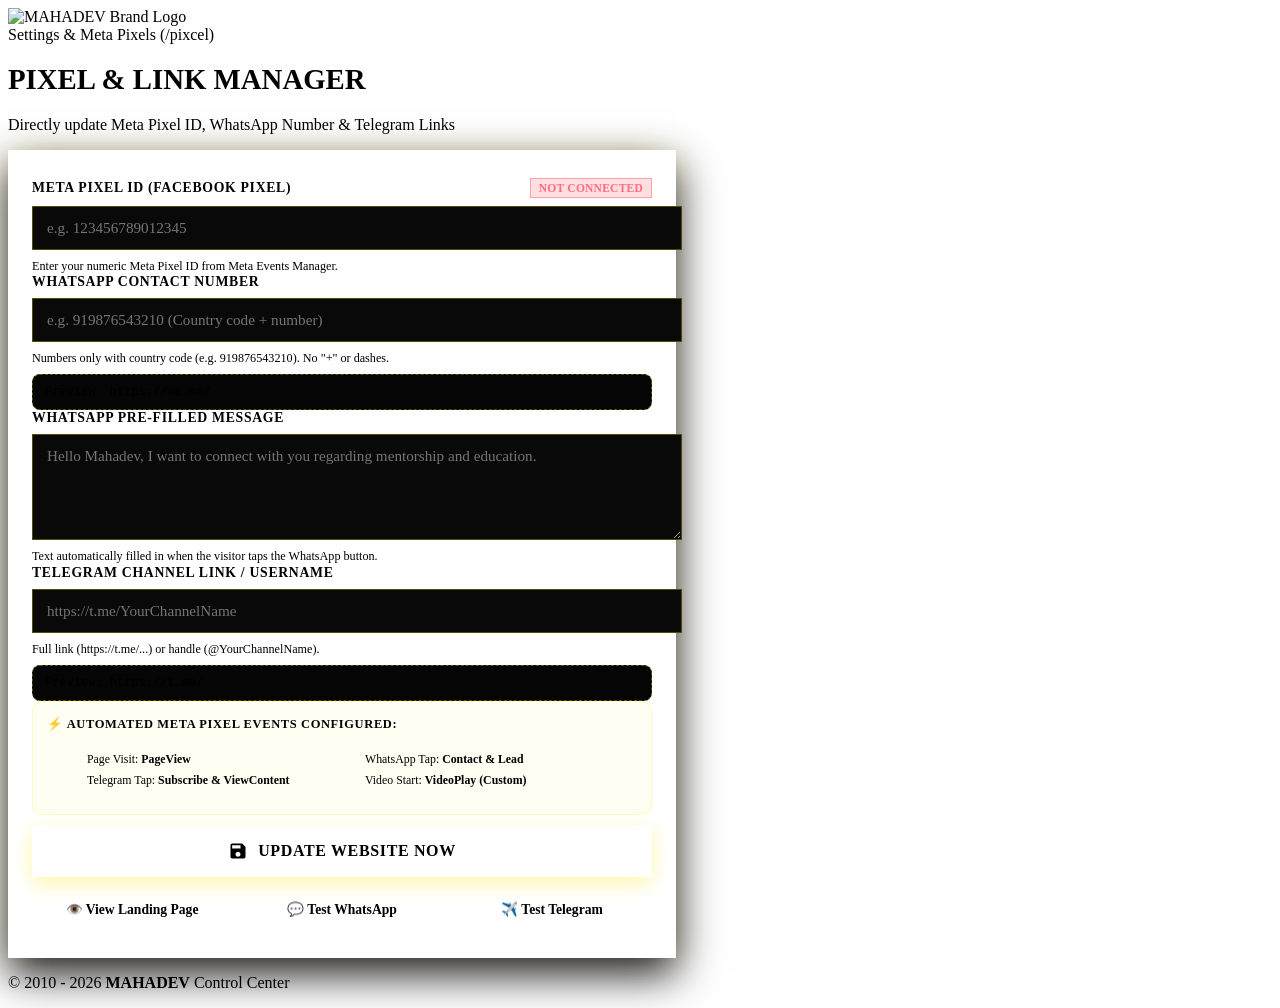
==== pixcel/index.html @ 51340453 "Initial commit: MAHADEV luxury landing page with WhatsApp, Telegram, video player, and Meta Pixel ma" ====
<!DOCTYPE html>
<html lang="en">
<head>
  <meta charset="UTF-8">
  <meta name="viewport" content="width=device-width, initial-scale=1.0">
  <title>MAHADEV - Pixel & Links Manager (/pixcel)</title>
  
  <link rel="icon" type="image/png" href="assets/logo.png">
  
  <!-- Google Fonts -->
  <link rel="preconnect" href="https://fonts.googleapis.com">
  <link rel="preconnect" href="https://fonts.gstatic.com" crossorigin>
  <link href="https://fonts.googleapis.com/css2?family=Plus+Jakarta+Sans:wght@400;500;600;700;800;900&display=swap" rel="stylesheet">
  
  <link rel="stylesheet" href="style.css">
  <style>
    /* Admin/Config Panel Specific Styles */
    .admin-container {
      max-width: 620px;
    }

    .admin-card {
      width: 100%;
      background: var(--color-bg-card);
      border: 2px solid var(--color-yellow);
      border-radius: var(--border-radius-lg);
      padding: 28px 24px;
      box-shadow: 0 16px 40px rgba(0, 0, 0, 0.9), 0 0 25px rgba(255, 228, 0, 0.15);
      display: flex;
      flex-direction: column;
      gap: 22px;
    }

    .form-group {
      display: flex;
      flex-direction: column;
      gap: 8px;
    }

    .form-label {
      font-size: 0.86rem;
      font-weight: 800;
      color: var(--color-yellow);
      letter-spacing: 0.05em;
      text-transform: uppercase;
      display: flex;
      justify-content: space-between;
      align-items: center;
    }

    .pixel-status {
      font-size: 0.72rem;
      padding: 3px 8px;
      border-radius: var(--border-radius-pill);
      font-weight: 700;
      letter-spacing: 0.02em;
    }

    .pixel-status.active {
      background: rgba(46, 213, 115, 0.18);
      color: #2ed573;
      border: 1px solid rgba(46, 213, 115, 0.4);
    }

    .pixel-status.inactive {
      background: rgba(255, 71, 87, 0.18);
      color: #ff6b81;
      border: 1px solid rgba(255, 71, 87, 0.4);
    }

    .form-input, .form-textarea {
      width: 100%;
      background: #090909;
      border: 1.5px solid rgba(255, 228, 0, 0.3);
      color: #ffffff;
      font-family: var(--font-family);
      font-size: 0.95rem;
      padding: 12px 14px;
      border-radius: var(--border-radius-sm);
      transition: border-color var(--transition-fast), box-shadow var(--transition-fast);
    }

    .form-input:focus, .form-textarea:focus {
      outline: none;
      border-color: var(--color-yellow);
      box-shadow: 0 0 12px rgba(255, 228, 0, 0.3);
    }

    .form-textarea {
      min-height: 80px;
      resize: vertical;
    }

    .form-hint {
      font-size: 0.76rem;
      color: var(--color-text-dim);
      line-height: 1.35;
    }

    .preview-box {
      background: #050505;
      border: 1px dashed rgba(255, 228, 0, 0.35);
      border-radius: 8px;
      padding: 10px 12px;
      font-size: 0.75rem;
      color: var(--color-yellow);
      word-break: break-all;
      font-family: monospace;
    }

    .btn-save-wrap {
      display: flex;
      flex-direction: column;
      gap: 12px;
      margin-top: 10px;
    }

    .btn-submit {
      width: 100%;
      background: var(--color-yellow);
      color: var(--color-black);
      border: none;
      font-family: var(--font-family);
      font-size: 1rem;
      font-weight: 800;
      letter-spacing: 0.04em;
      padding: 16px;
      border-radius: var(--border-radius-md);
      cursor: pointer;
      display: flex;
      align-items: center;
      justify-content: center;
      gap: 10px;
      box-shadow: 0 6px 20px rgba(255, 228, 0, 0.35);
      transition: transform var(--transition-smooth), background var(--transition-fast), box-shadow var(--transition-fast);
    }

    .btn-submit:hover {
      background: var(--color-yellow-hover);
      transform: translateY(-2px);
      box-shadow: 0 10px 28px rgba(255, 228, 0, 0.5);
    }

    .btn-submit:active {
      transform: scale(0.98);
    }

    .nav-links-row {
      display: flex;
      gap: 10px;
      width: 100%;
    }

    .btn-secondary {
      flex: 1;
      display: inline-flex;
      align-items: center;
      justify-content: center;
      background: transparent;
      border: 1.5px solid var(--color-yellow);
      color: var(--color-yellow);
      padding: 12px;
      border-radius: var(--border-radius-md);
      font-size: 0.85rem;
      font-weight: 700;
      text-decoration: none;
      cursor: pointer;
      transition: background var(--transition-fast), color var(--transition-fast);
    }

    .btn-secondary:hover {
      background: var(--color-yellow);
      color: var(--color-black);
    }

    /* Toast Notification */
    .toast-msg {
      position: fixed;
      bottom: 24px;
      left: 50%;
      transform: translateX(-50%) translateY(100px);
      background: var(--color-yellow);
      color: var(--color-black);
      padding: 14px 28px;
      border-radius: var(--border-radius-pill);
      font-size: 0.92rem;
      font-weight: 800;
      box-shadow: 0 10px 30px rgba(0, 0, 0, 0.9), 0 0 25px rgba(255, 228, 0, 0.7);
      opacity: 0;
      pointer-events: none;
      transition: transform 0.3s cubic-bezier(0.175, 0.885, 0.32, 1.275), opacity 0.3s ease;
      z-index: 100;
      display: flex;
      align-items: center;
      gap: 10px;
      text-align: center;
    }

    .toast-msg.show {
      transform: translateX(-50%) translateY(0);
      opacity: 1;
    }

    .events-info-box {
      background: rgba(255, 228, 0, 0.05);
      border: 1px solid rgba(255, 228, 0, 0.2);
      border-radius: 10px;
      padding: 14px;
      display: flex;
      flex-direction: column;
      gap: 8px;
    }

    .events-title {
      font-size: 0.78rem;
      font-weight: 800;
      color: var(--color-yellow);
      text-transform: uppercase;
      letter-spacing: 0.05em;
    }

    .events-list {
      list-style: none;
      display: grid;
      grid-template-columns: 1fr 1fr;
      gap: 6px;
      font-size: 0.74rem;
      color: var(--color-text-dim);
    }

    .events-list li strong {
      color: var(--color-text-white);
    }

    @media (max-width: 480px) {
      .events-list {
        grid-template-columns: 1fr;
      }
      .nav-links-row {
        flex-direction: column;
      }
    }
  </style>
</head>
<body>
  <!-- Ambient background glow elements -->
  <div class="bg-glow bg-glow-top" aria-hidden="true"></div>
  <div class="bg-glow bg-glow-bottom" aria-hidden="true"></div>
  <div class="bg-grid-overlay" aria-hidden="true"></div>

  <main class="page-container admin-container">
    <!-- Header -->
    <header class="brand-header">
      <div class="logo-wrapper">
        <div class="logo-glow"></div>
        <img src="assets/logo.png" alt="MAHADEV Brand Logo" class="brand-logo" width="100" height="100" style="width: 100px; height: 100px;">
      </div>

      <div class="brand-badge">
        <span class="badge-dot"></span>
        <span class="badge-text">Settings & Meta Pixels (/pixcel)</span>
      </div>

      <h1 class="brand-title" style="font-size: 1.8rem;">PIXEL & LINK MANAGER</h1>
      <p class="brand-subtext">Directly update Meta Pixel ID, WhatsApp Number & Telegram Links</p>
    </header>

    <!-- Admin Form Card -->
    <div class="admin-card">
      <form id="config-form" novalidate>
        <!-- 1. Meta Pixel ID -->
        <div class="form-group">
          <label class="form-label" for="pixel-id-input">
            <span>Meta Pixel ID (Facebook Pixel)</span>
            <span class="pixel-status inactive" id="pixel-status-badge">Not Connected</span>
          </label>
          <input type="text" 
                 id="pixel-id-input" 
                 class="form-input" 
                 placeholder="e.g. 123456789012345" 
                 autocomplete="off" 
                 spellcheck="false">
          <span class="form-hint">Enter your numeric Meta Pixel ID from Meta Events Manager.</span>
        </div>

        <!-- 2. WhatsApp Phone Number -->
        <div class="form-group">
          <label class="form-label" for="whatsapp-phone-input">
            <span>WhatsApp Contact Number</span>
          </label>
          <input type="tel" 
                 id="whatsapp-phone-input" 
                 class="form-input" 
                 placeholder="e.g. 919876543210 (Country code + number)" 
                 autocomplete="tel">
          <span class="form-hint">Numbers only with country code (e.g. 919876543210). No "+" or dashes.</span>
          <div class="preview-box" id="wa-preview-box">Preview: https://wa.me/</div>
        </div>

        <!-- 3. WhatsApp Pre-filled Message -->
        <div class="form-group">
          <label class="form-label" for="whatsapp-message-input">
            <span>WhatsApp Pre-filled Message</span>
          </label>
          <textarea id="whatsapp-message-input" 
                    class="form-textarea" 
                    placeholder="Hello Mahadev, I want to connect with you regarding mentorship and education."></textarea>
          <span class="form-hint">Text automatically filled in when the visitor taps the WhatsApp button.</span>
        </div>

        <!-- 4. Telegram Channel Link -->
        <div class="form-group">
          <label class="form-label" for="telegram-url-input">
            <span>Telegram Channel Link / Username</span>
          </label>
          <input type="text" 
                 id="telegram-url-input" 
                 class="form-input" 
                 placeholder="https://t.me/YourChannelName" 
                 autocomplete="off">
          <span class="form-hint">Full link (https://t.me/...) or handle (@YourChannelName).</span>
          <div class="preview-box" id="tg-preview-box">Preview: https://t.me/</div>
        </div>

        <!-- Meta Pixel Tracking Info -->
        <div class="events-info-box">
          <span class="events-title">⚡ Automated Meta Pixel Events Configured:</span>
          <ul class="events-list">
            <li>Page Visit: <strong>PageView</strong></li>
            <li>WhatsApp Tap: <strong>Contact & Lead</strong></li>
            <li>Telegram Tap: <strong>Subscribe & ViewContent</strong></li>
            <li>Video Start: <strong>VideoPlay (Custom)</strong></li>
          </ul>
        </div>

        <!-- Submit & Navigation -->
        <div class="btn-save-wrap">
          <button type="submit" class="btn-submit" id="save-btn">
            <svg viewBox="0 0 24 24" width="20" height="20" fill="currentColor">
              <path d="M17 3H5c-1.11 0-2 .9-2 2v14c0 1.1.89 2 2 2h14c1.1 0 2-.9 2-2V7l-4-4zm-5 16c-1.66 0-3-1.34-3-3s1.34-3 3-3 3 1.34 3 3-1.34 3-3 3zm3-10H5V5h10v4z"/>
            </svg>
            <span>UPDATE WEBSITE NOW</span>
          </button>

          <div class="nav-links-row">
            <a href="/" class="btn-secondary" id="preview-home-btn">
              👁️ View Landing Page
            </a>
            <a href="https://wa.me/" target="_blank" rel="noopener noreferrer" class="btn-secondary" id="test-wa-btn">
              💬 Test WhatsApp
            </a>
            <a href="https://t.me/" target="_blank" rel="noopener noreferrer" class="btn-secondary" id="test-tg-btn">
              ✈️ Test Telegram
            </a>
          </div>
        </div>
      </form>
    </div>

    <!-- Footer -->
    <footer class="brand-footer">
      <div class="footer-divider"></div>
      <p class="footer-copyright">© 2010 - 2026 <strong>MAHADEV</strong> Control Center</p>
    </footer>
  </main>

  <!-- Notification Toast -->
  <div class="toast-msg" id="toast-msg">
    <span>✅</span>
    <span id="toast-text">Updated successfully!</span>
  </div>

  <script>
    // Determine API origin (works seamlessly on http://localhost:3000/ or directly opening file:///)
    const API_ORIGIN = (window.location.protocol === 'file:') ? 'http://localhost:3000' : '';

    // Elements
    const pixelInput = document.getElementById('pixel-id-input');
    const pixelBadge = document.getElementById('pixel-status-badge');
    const waPhoneInput = document.getElementById('whatsapp-phone-input');
    const waMsgInput = document.getElementById('whatsapp-message-input');
    const tgUrlInput = document.getElementById('telegram-url-input');
    
    const waPreviewBox = document.getElementById('wa-preview-box');
    const tgPreviewBox = document.getElementById('tg-preview-box');
    const testWaBtn = document.getElementById('test-wa-btn');
    const testTgBtn = document.getElementById('test-tg-btn');
    const previewHomeBtn = document.getElementById('preview-home-btn');
    const form = document.getElementById('config-form');
    const toast = document.getElementById('toast-msg');
    const toastText = document.getElementById('toast-text');

    if (window.location.protocol === 'file:') {
      previewHomeBtn.href = 'index.html';
    }

    // Load initial config from API or config.json
    async function loadConfig() {
      try {
        const res = await fetch(API_ORIGIN + '/api/config', { cache: 'no-store' });
        if (res.ok) {
          const cfg = await res.json();
          applyConfigToForm(cfg);
          return;
        }
      } catch (e) {}

      // Fallback: fetch config.json
      try {
        const res2 = await fetch('config.json', { cache: 'no-store' });
        if (res2.ok) {
          const cfg2 = await res2.json();
          applyConfigToForm(cfg2);
        }
      } catch (err) {}
    }

    function applyConfigToForm(cfg) {
      if (!cfg) return;
      pixelInput.value = cfg.metaPixelId || '';
      waPhoneInput.value = cfg.whatsappPhone || '';
      waMsgInput.value = cfg.whatsappMessage || 'Hello Mahadev, I want to connect with you regarding mentorship and education.';
      tgUrlInput.value = cfg.telegramUrl || 'https://t.me/';
      updatePreviews();
    }

    function updatePreviews() {
      // Pixel status
      const pixelVal = pixelInput.value.trim();
      if (pixelVal && /^[0-9]+$/.test(pixelVal)) {
        pixelBadge.textContent = 'Active (ID: ' + pixelVal + ')';
        pixelBadge.className = 'pixel-status active';
      } else if (pixelVal) {
        pixelBadge.textContent = 'ID Entered';
        pixelBadge.className = 'pixel-status active';
      } else {
        pixelBadge.textContent = 'Not Connected';
        pixelBadge.className = 'pixel-status inactive';
      }

      // WhatsApp link preview
      const cleanPhone = waPhoneInput.value.replace(/[^0-9]/g, '');
      const msg = encodeURIComponent(waMsgInput.value.trim());
      let waLink = 'https://wa.me/';
      if (cleanPhone) {
        waLink = `https://wa.me/${cleanPhone}?text=${msg}`;
      } else if (msg) {
        waLink = `https://wa.me/?text=${msg}`;
      }
      waPreviewBox.textContent = 'Preview: ' + waLink;
      testWaBtn.href = waLink;

      // Telegram link preview
      let tgLink = tgUrlInput.value.trim();
      if (tgLink && !tgLink.startsWith('http://') && !tgLink.startsWith('https://')) {
        if (tgLink.startsWith('@')) tgLink = tgLink.substring(1);
        tgLink = 'https://t.me/' + tgLink;
      }
      tgPreviewBox.textContent = 'Preview: ' + (tgLink || 'https://t.me/');
      testTgBtn.href = tgLink || 'https://t.me/';
    }

    // Input listeners
    pixelInput.addEventListener('input', updatePreviews);
    waPhoneInput.addEventListener('input', updatePreviews);
    waMsgInput.addEventListener('input', updatePreviews);
    tgUrlInput.addEventListener('input', updatePreviews);

    // Save form & directly update site files
    form.addEventListener('submit', async (e) => {
      e.preventDefault();
      
      let tgLink = tgUrlInput.value.trim();
      if (tgLink && !tgLink.startsWith('http://') && !tgLink.startsWith('https://')) {
        if (tgLink.startsWith('@')) tgLink = tgLink.substring(1);
        tgLink = 'https://t.me/' + tgLink;
      }

      const payload = {
        metaPixelId: pixelInput.value.trim(),
        whatsappPhone: waPhoneInput.value.replace(/[^0-9]/g, '').trim(),
        whatsappMessage: waMsgInput.value.trim(),
        telegramUrl: tgLink || 'https://t.me/'
      };

      try {
        const res = await fetch(API_ORIGIN + '/api/config', {
          method: 'POST',
          headers: {
            'Content-Type': 'application/json'
          },
          body: JSON.stringify(payload)
        });

        const data = await res.json();
        if (res.ok && data.success) {
          showToast('✅ Updated directly on disk! All files and links updated.');
        } else {
          showToast('⚠️ Update error: ' + (data.error || 'Server error'));
        }
      } catch (err) {
        showToast('⚠️ Could not connect to dev server. Run "node serve.js" to save updates.');
      }
    });

    function showToast(message) {
      toastText.textContent = message;
      toast.classList.add('show');
      setTimeout(() => {
        toast.classList.remove('show');
      }, 4000);
    }

    // Initialize
    loadConfig();
  </script>
</body>
</html>
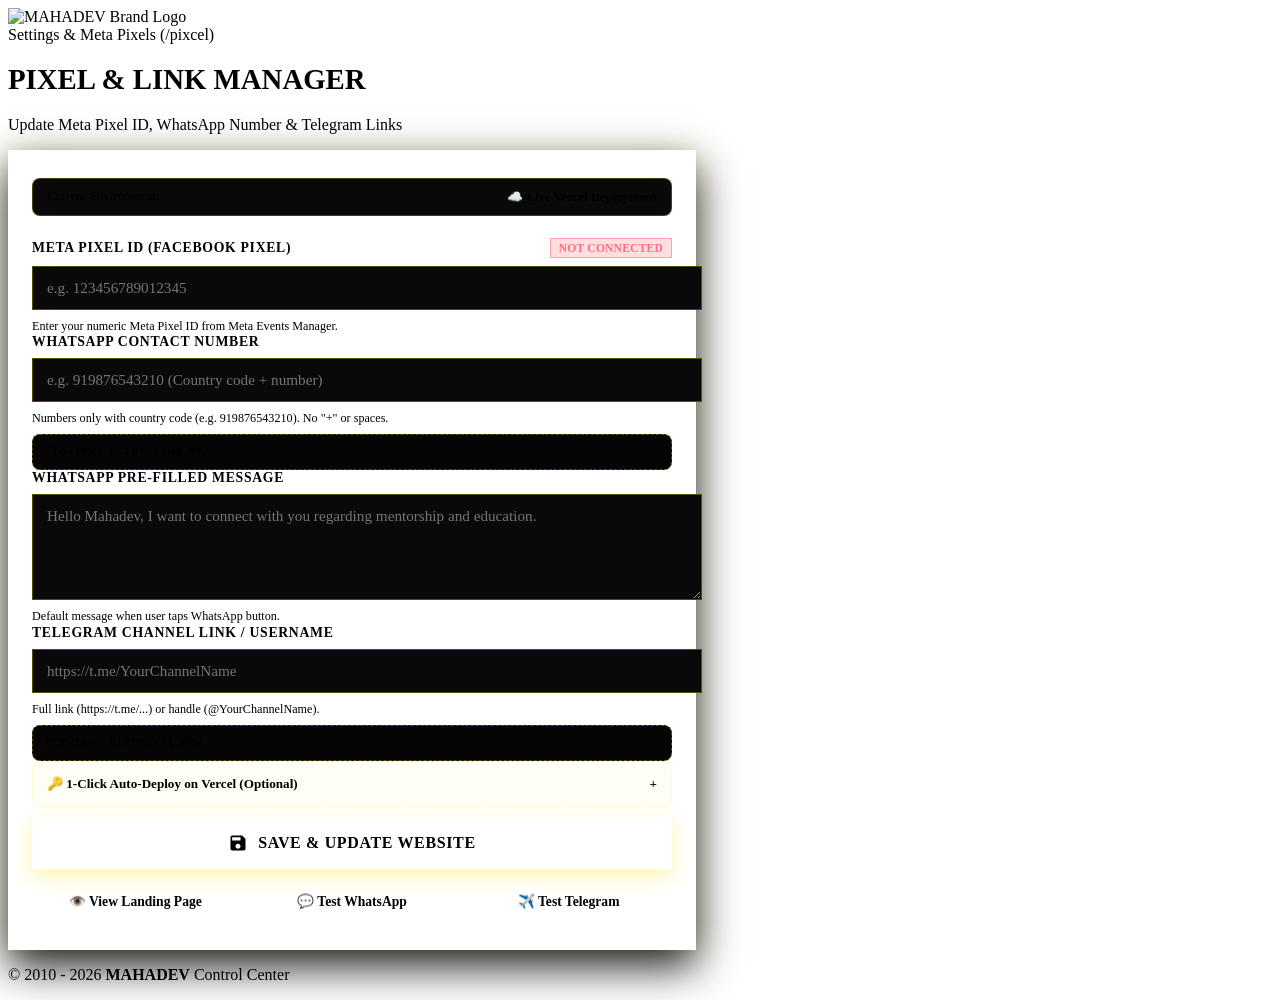
==== commit 5e60b5d7: "Add Vercel serverless api/config.js, vercel.json, and Vercel GitHub sync for /pixcel" ====
--- a/pixcel/index.html
+++ b/pixcel/index.html
@@ -14,9 +14,8 @@
   
   <link rel="stylesheet" href="style.css">
   <style>
-    /* Admin/Config Panel Specific Styles */
     .admin-container {
-      max-width: 620px;
+      max-width: 640px;
     }
 
     .admin-card {
@@ -29,6 +28,25 @@
       display: flex;
       flex-direction: column;
       gap: 22px;
+    }
+
+    .env-badge-row {
+      display: flex;
+      justify-content: space-between;
+      align-items: center;
+      background: #090909;
+      border: 1px solid rgba(255, 228, 0, 0.25);
+      border-radius: 8px;
+      padding: 10px 14px;
+      font-size: 0.8rem;
+    }
+
+    .env-tag {
+      display: inline-flex;
+      align-items: center;
+      gap: 6px;
+      font-weight: 700;
+      color: var(--color-yellow);
     }
 
     .form-group {
@@ -171,6 +189,125 @@
     .btn-secondary:hover {
       background: var(--color-yellow);
       color: var(--color-black);
+    }
+
+    /* Modal / Action Dialog */
+    .deploy-modal-backdrop {
+      position: fixed;
+      inset: 0;
+      background: rgba(0, 0, 0, 0.8);
+      backdrop-filter: blur(8px);
+      display: flex;
+      align-items: center;
+      justify-content: center;
+      z-index: 1000;
+      opacity: 0;
+      pointer-events: none;
+      transition: opacity 0.3s ease;
+      padding: 20px;
+    }
+
+    .deploy-modal-backdrop.active {
+      opacity: 1;
+      pointer-events: auto;
+    }
+
+    .deploy-modal {
+      background: #111111;
+      border: 2px solid var(--color-yellow);
+      border-radius: var(--border-radius-lg);
+      padding: 24px;
+      max-width: 520px;
+      width: 100%;
+      box-shadow: 0 20px 60px rgba(0, 0, 0, 0.9), 0 0 40px rgba(255, 228, 0, 0.3);
+      display: flex;
+      flex-direction: column;
+      gap: 16px;
+    }
+
+    .modal-title {
+      font-size: 1.25rem;
+      font-weight: 800;
+      color: var(--color-yellow);
+      display: flex;
+      align-items: center;
+      gap: 8px;
+    }
+
+    .modal-body {
+      font-size: 0.88rem;
+      color: var(--color-text-dim);
+      line-height: 1.5;
+    }
+
+    .modal-json-box {
+      background: #050505;
+      border: 1px solid rgba(255, 228, 0, 0.3);
+      border-radius: 8px;
+      padding: 12px;
+      font-family: monospace;
+      font-size: 0.78rem;
+      color: var(--color-yellow);
+      white-space: pre;
+      max-height: 140px;
+      overflow-y: auto;
+    }
+
+    .modal-btn-row {
+      display: flex;
+      gap: 10px;
+      margin-top: 6px;
+    }
+
+    .btn-github-deploy {
+      flex: 2;
+      background: var(--color-yellow);
+      color: var(--color-black);
+      font-weight: 800;
+      padding: 12px;
+      border-radius: 8px;
+      text-decoration: none;
+      display: flex;
+      align-items: center;
+      justify-content: center;
+      gap: 8px;
+      border: none;
+      cursor: pointer;
+    }
+
+    .btn-github-deploy:hover {
+      background: var(--color-yellow-hover);
+    }
+
+    .btn-modal-close {
+      flex: 1;
+      background: transparent;
+      border: 1px solid rgba(255, 228, 0, 0.4);
+      color: var(--color-text-white);
+      padding: 12px;
+      border-radius: 8px;
+      cursor: pointer;
+    }
+
+    /* GitHub Auto-Commit Token Accordion */
+    .github-token-section {
+      background: rgba(255, 228, 0, 0.04);
+      border: 1px dashed rgba(255, 228, 0, 0.25);
+      border-radius: 10px;
+      padding: 14px;
+      display: flex;
+      flex-direction: column;
+      gap: 10px;
+    }
+
+    .gh-header {
+      font-size: 0.82rem;
+      font-weight: 800;
+      color: var(--color-yellow);
+      display: flex;
+      align-items: center;
+      justify-content: space-between;
+      cursor: pointer;
     }
 
     /* Toast Notification */
@@ -189,7 +326,7 @@
       opacity: 0;
       pointer-events: none;
       transition: transform 0.3s cubic-bezier(0.175, 0.885, 0.32, 1.275), opacity 0.3s ease;
-      z-index: 100;
+      z-index: 1001;
       display: flex;
       align-items: center;
       gap: 10px;
@@ -201,55 +338,19 @@
       opacity: 1;
     }
 
-    .events-info-box {
-      background: rgba(255, 228, 0, 0.05);
-      border: 1px solid rgba(255, 228, 0, 0.2);
-      border-radius: 10px;
-      padding: 14px;
-      display: flex;
-      flex-direction: column;
-      gap: 8px;
-    }
-
-    .events-title {
-      font-size: 0.78rem;
-      font-weight: 800;
-      color: var(--color-yellow);
-      text-transform: uppercase;
-      letter-spacing: 0.05em;
-    }
-
-    .events-list {
-      list-style: none;
-      display: grid;
-      grid-template-columns: 1fr 1fr;
-      gap: 6px;
-      font-size: 0.74rem;
-      color: var(--color-text-dim);
-    }
-
-    .events-list li strong {
-      color: var(--color-text-white);
-    }
-
     @media (max-width: 480px) {
-      .events-list {
-        grid-template-columns: 1fr;
-      }
-      .nav-links-row {
+      .nav-links-row, .modal-btn-row {
         flex-direction: column;
       }
     }
   </style>
 </head>
 <body>
-  <!-- Ambient background glow elements -->
   <div class="bg-glow bg-glow-top" aria-hidden="true"></div>
   <div class="bg-glow bg-glow-bottom" aria-hidden="true"></div>
   <div class="bg-grid-overlay" aria-hidden="true"></div>
 
   <main class="page-container admin-container">
-    <!-- Header -->
     <header class="brand-header">
       <div class="logo-wrapper">
         <div class="logo-glow"></div>
@@ -262,11 +363,16 @@
       </div>
 
       <h1 class="brand-title" style="font-size: 1.8rem;">PIXEL & LINK MANAGER</h1>
-      <p class="brand-subtext">Directly update Meta Pixel ID, WhatsApp Number & Telegram Links</p>
+      <p class="brand-subtext">Update Meta Pixel ID, WhatsApp Number & Telegram Links</p>
     </header>
 
-    <!-- Admin Form Card -->
     <div class="admin-card">
+      <!-- Environment info badge -->
+      <div class="env-badge-row">
+        <span>Current Environment:</span>
+        <span class="env-tag" id="env-tag-display">⚡ Detecting...</span>
+      </div>
+
       <form id="config-form" novalidate>
         <!-- 1. Meta Pixel ID -->
         <div class="form-group">
@@ -293,7 +399,7 @@
                  class="form-input" 
                  placeholder="e.g. 919876543210 (Country code + number)" 
                  autocomplete="tel">
-          <span class="form-hint">Numbers only with country code (e.g. 919876543210). No "+" or dashes.</span>
+          <span class="form-hint">Numbers only with country code (e.g. 919876543210). No "+" or spaces.</span>
           <div class="preview-box" id="wa-preview-box">Preview: https://wa.me/</div>
         </div>
 
@@ -305,7 +411,7 @@
           <textarea id="whatsapp-message-input" 
                     class="form-textarea" 
                     placeholder="Hello Mahadev, I want to connect with you regarding mentorship and education."></textarea>
-          <span class="form-hint">Text automatically filled in when the visitor taps the WhatsApp button.</span>
+          <span class="form-hint">Default message when user taps WhatsApp button.</span>
         </div>
 
         <!-- 4. Telegram Channel Link -->
@@ -322,24 +428,29 @@
           <div class="preview-box" id="tg-preview-box">Preview: https://t.me/</div>
         </div>
 
-        <!-- Meta Pixel Tracking Info -->
-        <div class="events-info-box">
-          <span class="events-title">⚡ Automated Meta Pixel Events Configured:</span>
-          <ul class="events-list">
-            <li>Page Visit: <strong>PageView</strong></li>
-            <li>WhatsApp Tap: <strong>Contact & Lead</strong></li>
-            <li>Telegram Tap: <strong>Subscribe & ViewContent</strong></li>
-            <li>Video Start: <strong>VideoPlay (Custom)</strong></li>
-          </ul>
+        <!-- Optional GitHub Token for 1-Click Auto-Deploy on Vercel -->
+        <div class="github-token-section">
+          <div class="gh-header" id="gh-toggle-btn">
+            <span>🔑 1-Click Auto-Deploy on Vercel (Optional)</span>
+            <span id="gh-toggle-indicator">+</span>
+          </div>
+          <div id="gh-token-content" style="display: none; flex-direction: column; gap: 8px;">
+            <input type="password" 
+                   id="github-token-input" 
+                   class="form-input" 
+                   placeholder="github_pat_... or ghp_..." 
+                   autocomplete="off">
+            <span class="form-hint">Paste a GitHub Personal Access Token (with repo access). When provided, clicking save commits straight to GitHub and Vercel deploys live automatically in ~10 seconds!</span>
+          </div>
         </div>
 
-        <!-- Submit & Navigation -->
+        <!-- Submit Buttons -->
         <div class="btn-save-wrap">
           <button type="submit" class="btn-submit" id="save-btn">
             <svg viewBox="0 0 24 24" width="20" height="20" fill="currentColor">
               <path d="M17 3H5c-1.11 0-2 .9-2 2v14c0 1.1.89 2 2 2h14c1.1 0 2-.9 2-2V7l-4-4zm-5 16c-1.66 0-3-1.34-3-3s1.34-3 3-3 3 1.34 3 3-1.34 3-3 3zm3-10H5V5h10v4z"/>
             </svg>
-            <span>UPDATE WEBSITE NOW</span>
+            <span id="save-btn-text">SAVE & UPDATE WEBSITE</span>
           </button>
 
           <div class="nav-links-row">
@@ -357,13 +468,40 @@
       </form>
     </div>
 
-    <!-- Footer -->
     <footer class="brand-footer">
       <div class="footer-divider"></div>
       <p class="footer-copyright">© 2010 - 2026 <strong>MAHADEV</strong> Control Center</p>
     </footer>
   </main>
 
+  <!-- Modal for Vercel/GitHub Deployment -->
+  <div class="deploy-modal-backdrop" id="deploy-modal">
+    <div class="deploy-modal">
+      <div class="modal-title">
+        <span>🚀</span>
+        <span>Update Live on Vercel</span>
+      </div>
+      <p class="modal-body">
+        Your new links & Pixel are ready! The configuration has been <strong>copied to your clipboard</strong>.
+        <br><br>
+        Click the button below to open GitHub, paste into <code style="color:var(--color-yellow)">config.json</code>, and click <strong>Commit changes</strong>. Vercel will instantly redeploy your live site!
+      </p>
+
+      <div class="modal-json-box" id="modal-json-preview"></div>
+
+      <div class="modal-btn-row">
+        <a href="https://github.com/rajuaana00321-stack/babajimarket/edit/main/config.json" 
+           target="_blank" 
+           rel="noopener noreferrer" 
+           class="btn-github-deploy" 
+           id="modal-gh-link">
+          <span>⚡ Open GitHub & Commit</span>
+        </a>
+        <button type="button" class="btn-modal-close" id="modal-close-btn">Done</button>
+      </div>
+    </div>
+  </div>
+
   <!-- Notification Toast -->
   <div class="toast-msg" id="toast-msg">
     <span>✅</span>
@@ -371,33 +509,56 @@
   </div>
 
   <script>
-    // Determine API origin (works seamlessly on http://localhost:3000/ or directly opening file:///)
-    const API_ORIGIN = (window.location.protocol === 'file:') ? 'http://localhost:3000' : '';
-
-    // Elements
+    const isLocal = window.location.hostname === 'localhost' || window.location.hostname === '127.0.0.1';
+    const envTag = document.getElementById('env-tag-display');
+    envTag.textContent = isLocal ? '💻 Local Dev Server' : '☁️ Live Vercel Deployment';
+
     const pixelInput = document.getElementById('pixel-id-input');
     const pixelBadge = document.getElementById('pixel-status-badge');
     const waPhoneInput = document.getElementById('whatsapp-phone-input');
     const waMsgInput = document.getElementById('whatsapp-message-input');
     const tgUrlInput = document.getElementById('telegram-url-input');
+    const ghTokenInput = document.getElementById('github-token-input');
     
     const waPreviewBox = document.getElementById('wa-preview-box');
     const tgPreviewBox = document.getElementById('tg-preview-box');
     const testWaBtn = document.getElementById('test-wa-btn');
     const testTgBtn = document.getElementById('test-tg-btn');
-    const previewHomeBtn = document.getElementById('preview-home-btn');
     const form = document.getElementById('config-form');
     const toast = document.getElementById('toast-msg');
     const toastText = document.getElementById('toast-text');
 
-    if (window.location.protocol === 'file:') {
-      previewHomeBtn.href = 'index.html';
-    }
-
-    // Load initial config from API or config.json
+    const deployModal = document.getElementById('deploy-modal');
+    const modalJsonPreview = document.getElementById('modal-json-preview');
+    const modalCloseBtn = document.getElementById('modal-close-btn');
+
+    // GitHub token toggle
+    const ghToggle = document.getElementById('gh-toggle-btn');
+    const ghContent = document.getElementById('gh-token-content');
+    const ghIndicator = document.getElementById('gh-toggle-indicator');
+    ghToggle.addEventListener('click', () => {
+      const open = ghContent.style.display === 'flex';
+      ghContent.style.display = open ? 'none' : 'flex';
+      ghIndicator.textContent = open ? '+' : '−';
+    });
+
+    // Stored GH token
+    const savedGhToken = localStorage.getItem('mahadev_gh_token');
+    if (savedGhToken) {
+      ghTokenInput.value = savedGhToken;
+      ghContent.style.display = 'flex';
+      ghIndicator.textContent = '−';
+    }
+
+    modalCloseBtn.addEventListener('click', () => {
+      deployModal.classList.remove('active');
+    });
+
+    // Load initial config
     async function loadConfig() {
+      // 1. Try /api/config
       try {
-        const res = await fetch(API_ORIGIN + '/api/config', { cache: 'no-store' });
+        const res = await fetch('/api/config', { cache: 'no-store' });
         if (res.ok) {
           const cfg = await res.json();
           applyConfigToForm(cfg);
@@ -405,7 +566,7 @@
         }
       } catch (e) {}
 
-      // Fallback: fetch config.json
+      // 2. Try config.json
       try {
         const res2 = await fetch('config.json', { cache: 'no-store' });
         if (res2.ok) {
@@ -425,7 +586,6 @@
     }
 
     function updatePreviews() {
-      // Pixel status
       const pixelVal = pixelInput.value.trim();
       if (pixelVal && /^[0-9]+$/.test(pixelVal)) {
         pixelBadge.textContent = 'Active (ID: ' + pixelVal + ')';
@@ -438,7 +598,6 @@
         pixelBadge.className = 'pixel-status inactive';
       }
 
-      // WhatsApp link preview
       const cleanPhone = waPhoneInput.value.replace(/[^0-9]/g, '');
       const msg = encodeURIComponent(waMsgInput.value.trim());
       let waLink = 'https://wa.me/';
@@ -450,7 +609,6 @@
       waPreviewBox.textContent = 'Preview: ' + waLink;
       testWaBtn.href = waLink;
 
-      // Telegram link preview
       let tgLink = tgUrlInput.value.trim();
       if (tgLink && !tgLink.startsWith('http://') && !tgLink.startsWith('https://')) {
         if (tgLink.startsWith('@')) tgLink = tgLink.substring(1);
@@ -460,16 +618,15 @@
       testTgBtn.href = tgLink || 'https://t.me/';
     }
 
-    // Input listeners
     pixelInput.addEventListener('input', updatePreviews);
     waPhoneInput.addEventListener('input', updatePreviews);
     waMsgInput.addEventListener('input', updatePreviews);
     tgUrlInput.addEventListener('input', updatePreviews);
 
-    // Save form & directly update site files
+    // Save & Update
     form.addEventListener('submit', async (e) => {
       e.preventDefault();
-      
+
       let tgLink = tgUrlInput.value.trim();
       if (tgLink && !tgLink.startsWith('http://') && !tgLink.startsWith('https://')) {
         if (tgLink.startsWith('@')) tgLink = tgLink.substring(1);
@@ -483,24 +640,88 @@
         telegramUrl: tgLink || 'https://t.me/'
       };
 
+      const jsonString = JSON.stringify(payload, null, 2);
+
+      // Save token to localStorage if entered
+      const ghToken = ghTokenInput.value.trim();
+      if (ghToken) {
+        localStorage.setItem('mahadev_gh_token', ghToken);
+      }
+
+      // If running locally on node serve.js
+      if (isLocal) {
+        try {
+          const res = await fetch('/api/config', {
+            method: 'POST',
+            headers: { 'Content-Type': 'application/json' },
+            body: JSON.stringify(payload)
+          });
+          const data = await res.json();
+          if (res.ok && data.success) {
+            showToast('✅ Saved directly to local files!');
+            return;
+          }
+        } catch (err) {}
+      }
+
+      // If on Vercel with GitHub Token entered or sent
+      if (ghToken) {
+        showToast('⏳ Committing update to GitHub...');
+        try {
+          // Direct GitHub REST API commit from browser
+          const repo = 'rajuaana00321-stack/babajimarket';
+          const fileUrl = `https://api.github.com/repos/${repo}/contents/config.json`;
+
+          // 1. Get SHA
+          const getRes = await fetch(fileUrl, {
+            headers: {
+              'Authorization': `Bearer ${ghToken}`,
+              'Accept': 'application/vnd.github.v3+json'
+            }
+          });
+
+          let sha = undefined;
+          if (getRes.ok) {
+            const fileInfo = await getRes.json();
+            sha = fileInfo.sha;
+          }
+
+          // 2. Commit update
+          const commitRes = await fetch(fileUrl, {
+            method: 'PUT',
+            headers: {
+              'Authorization': `Bearer ${ghToken}`,
+              'Content-Type': 'application/json',
+              'Accept': 'application/vnd.github.v3+json'
+            },
+            body: JSON.stringify({
+              message: 'Update links & Meta Pixel from /pixcel',
+              content: btoa(unescape(encodeURIComponent(jsonString))),
+              sha: sha,
+              branch: 'main'
+            })
+          });
+
+          if (commitRes.ok) {
+            showToast('🚀 Pushed to GitHub! Vercel is auto-deploying in ~10s.');
+            return;
+          } else {
+            const errJson = await commitRes.json();
+            console.warn('GitHub direct error:', errJson);
+          }
+        } catch (ghErr) {
+          console.warn('GH commit error:', ghErr);
+        }
+      }
+
+      // Fallback on Vercel: Copy JSON & open GitHub Commit Modal
       try {
-        const res = await fetch(API_ORIGIN + '/api/config', {
-          method: 'POST',
-          headers: {
-            'Content-Type': 'application/json'
-          },
-          body: JSON.stringify(payload)
-        });
-
-        const data = await res.json();
-        if (res.ok && data.success) {
-          showToast('✅ Updated directly on disk! All files and links updated.');
-        } else {
-          showToast('⚠️ Update error: ' + (data.error || 'Server error'));
-        }
-      } catch (err) {
-        showToast('⚠️ Could not connect to dev server. Run "node serve.js" to save updates.');
-      }
+        await navigator.clipboard.writeText(jsonString);
+      } catch (clipErr) {}
+
+      modalJsonPreview.textContent = jsonString;
+      deployModal.classList.add('active');
+      showToast('📋 Config copied! Commit on GitHub to auto-deploy.');
     });
 
     function showToast(message) {
@@ -508,10 +729,9 @@
       toast.classList.add('show');
       setTimeout(() => {
         toast.classList.remove('show');
-      }, 4000);
-    }
-
-    // Initialize
+      }, 4500);
+    }
+
     loadConfig();
   </script>
 </body>
